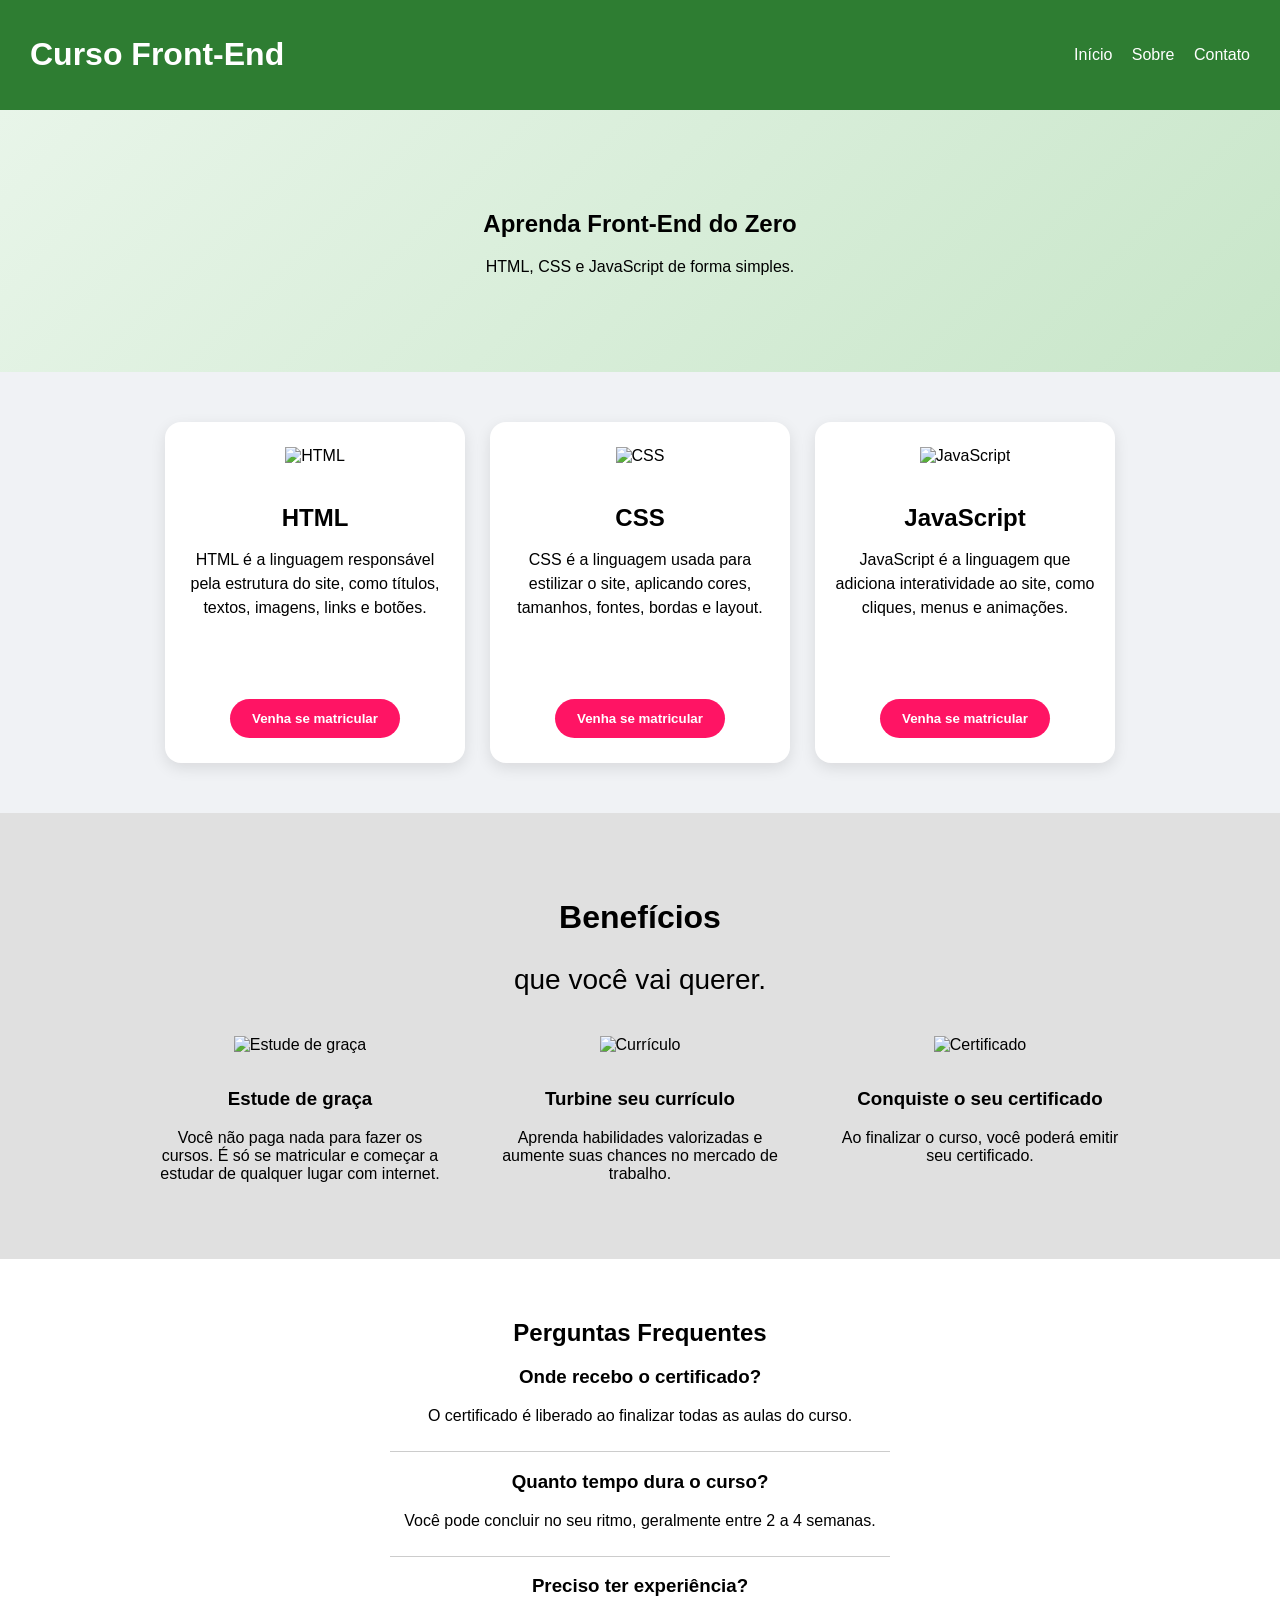
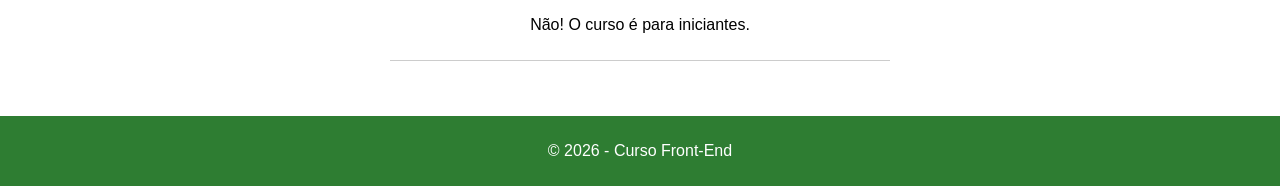
==== tailwind css/index.html @ 61dec6e5 "Add files via upload" ====
<!DOCTYPE html>
<html lang="pt-br">
<head>
  <meta charset="UTF-8">
  <meta name="viewport" content="width=device-width, initial-scale=1.0">
  <title>Curso Front-End</title>
  <link rel="stylesheet" href="css/style.css">
</head>
<body>

  <!-- Cabeçalho -->
  <header>
    <h1>Curso Front-End</h1>
    <nav>
      <a href="#">Início</a>
      <a href="#">Sobre</a>
      <a href="#">Contato</a>
    </nav>
  </header>

  <!-- Hero -->
  <section class="hero">
    <h2>Aprenda Front-End do Zero</h2>
    <p>HTML, CSS e JavaScript de forma simples.</p>
  </section>

  <!-- Cards -->
  <section class="cards">

    <div class="card">
      <img src="https://cdn-icons-png.flaticon.com/512/732/732212.png" alt="HTML">
      <h3>HTML</h3>
      <p>HTML é a linguagem responsável pela estrutura do site, como títulos, textos, imagens, links e botões.</p>
      <button class="curso-btn" data-curso="html">Venha se matricular</button>
    </div>

    <div class="card">
      <img src="https://cdn-icons-png.flaticon.com/512/732/732190.png" alt="CSS">
      <h3>CSS</h3>
      <p>CSS é a linguagem usada para estilizar o site, aplicando cores, tamanhos, fontes, bordas e layout.</p>
      <button class="curso-btn" data-curso="css">Venha se matricular</button>
    </div>

    <div class="card">
      <img src="https://cdn-icons-png.flaticon.com/512/5968/5968292.png" alt="JavaScript">
      <h3>JavaScript</h3>
      <p>JavaScript é a linguagem que adiciona interatividade ao site, como cliques, menus e animações.</p>
      <button class="curso-btn" data-curso="javascript">Venha se matricular</button>
    </div>

  </section>

  <!-- ÁREA QUE ABRE O CURSO -->
  <section id="detalhes-curso" class="detalhes-curso escondido">
    <div class="detalhes-container">
      <div class="detalhes-texto">
        <h1 id="titulo-curso">Curso</h1>
        <p id="descricao-curso"></p>
  
        <div class="info">
          <span>Duração <strong id="duracao-curso"></strong></span>
          <span>|</span>
          <span>Nível <strong class="nivel" id="nivel-curso"></strong></span>
        </div>
  
        <button id="matricular">Quero me matricular</button>
        <button id="voltar">Voltar para a página inicial</button>
      </div>
  
      <div class="box">
        <p class="trilha">Este curso faz parte da trilha Front-End.</p>
        <div class="curso-box">
          <div class="icone" id="icone-curso">💻</div>
          <div>
            <h3 id="nome-box">Curso</h3>
            <p id="horas-box">0h</p>
          </div>
        </div>
      </div>
    </div>
  </section>

  <!-- BENEFÍCIOS -->
  <section class="beneficios">
    <h2>Benefícios</h2>
    <p class="subtitulo">que você vai querer.</p>

    <div class="beneficios-container">

      <div class="beneficio">
        <img src="https://cdn-icons-png.flaticon.com/512/2331/2331943.png" alt="Estude de graça">
        <h3>Estude de graça</h3>
        <p>Você não paga nada para fazer os cursos. É só se matricular e começar a estudar de qualquer lugar com internet.</p>
      </div>

      <div class="beneficio">
        <img src="https://cdn-icons-png.flaticon.com/512/3135/3135755.png" alt="Currículo">
        <h3>Turbine seu currículo</h3>
        <p>Aprenda habilidades valorizadas e aumente suas chances no mercado de trabalho.</p>
      </div>

      <div class="beneficio">
        <img src="https://cdn-icons-png.flaticon.com/512/190/190411.png" alt="Certificado">
        <h3>Conquiste o seu certificado</h3>
        <p>Ao finalizar o curso, você poderá emitir seu certificado.</p>
      </div>

    </div>
  </section>

  <!-- FAQ -->
  <section class="faq">
    <h2>Perguntas Frequentes</h2>

    <div class="faq-item">
      <h3>Onde recebo o certificado?</h3>
      <p>O certificado é liberado ao finalizar todas as aulas do curso.</p>
    </div>

    <div class="faq-item">
      <h3>Quanto tempo dura o curso?</h3>
      <p>Você pode concluir no seu ritmo, geralmente entre 2 a 4 semanas.</p>
    </div>

    <div class="faq-item">
      <h3>Preciso ter experiência?</h3>
      <p>Não! O curso é para iniciantes.</p>
    </div>

  </section>

  <!-- Rodapé -->
  <footer>
    <p>© 2026 - Curso Front-End</p>
  </footer>

  <script src="script.js"></script>
</body>
</html>
---- tailwind css/css/style.css ----
body {
    margin: 0;
    font-family: Arial, sans-serif;
    background: #f0f2f5;
  }
  
  /* Cabeçalho */
  header {
    background: #2e7d32;
    color: white;
    padding: 15px 30px;
    display: flex;
    justify-content: space-between;
    align-items: center;
    flex-wrap: wrap;
  }
  
  nav a {
    color: white;
    margin-left: 15px;
    text-decoration: none;
  }
  
  /* Hero */
  .hero {
    text-align: center;
    padding: 80px 20px;
    background: linear-gradient(135deg, #e8f5e9, #c8e6c9);
  }
  
  /* Cards */
  .cards {
    display: flex;
    justify-content: center;
    gap: 25px;
    padding: 50px 20px;
    flex-wrap: wrap;
  }
  
  .card {
    background: white;
    padding: 25px 20px;
    width: 260px;
    border-radius: 16px;
    box-shadow: 0 5px 15px rgba(0,0,0,0.1);
    text-align: center;
    transition: 0.3s;
  }
  
  .card:hover {
    transform: translateY(-8px);
  }
  
  .card img {
    width: 60px;
    margin-bottom: 15px;
  }
  
  .card h3 {
    font-size: 24px;
    margin-bottom: 12px;
  }
  
  .card p {
    font-size: 16px;
    line-height: 1.5;
    min-height: 120px;
  }
  
  .card button {
    margin-top: 15px;
    background: #ff1464;
    color: white;
    border: none;
    padding: 12px 22px;
    border-radius: 25px;
    cursor: pointer;
    font-weight: bold;
    transition: 0.3s;
  }
  
  .card button:hover {
    background: #e60055;
    transform: scale(1.05);
  }
  
  /* DETALHES DO CURSO */
  .detalhes-curso {
    background: #ffffff;
    padding: 60px 20px;
  }
  
  .escondido {
    display: none;
  }
  
  .detalhes-container {
    display: flex;
    justify-content: space-between;
    gap: 40px;
    max-width: 1200px;
    margin: auto;
    flex-wrap: wrap;
  }
  
  .detalhes-texto {
    flex: 1;
    min-width: 300px;
  }
  
  .detalhes-texto h1 {
    color: #14b8a6;
    font-size: 42px;
    margin-bottom: 25px;
  }
  
  .detalhes-texto p {
    font-size: 20px;
    color: #333;
    line-height: 1.7;
  }
  
  .info {
    margin-top: 30px;
    font-size: 18px;
    display: flex;
    gap: 15px;
  }
  
  .nivel {
    color: #14b8a6;
  }
  
  #matricular {
    margin-top: 40px;
    background: #ff1464;
    color: white;
    border: none;
    padding: 18px 40px;
    border-radius: 40px;
    font-size: 18px;
    cursor: pointer;
    transition: 0.3s;
  }
  
  #matricular:hover {
    background: #e60055;
    transform: scale(1.05);
  }
  #voltar {
    margin-top: 15px;
    margin-left: 15px;
    background: #2e7d32;
    color: white;
    border: none;
    padding: 18px 30px;
    border-radius: 40px;
    font-size: 18px;
    cursor: pointer;
    transition: 0.3s;
  }
  
  #voltar:hover {
    background: #1b5e20;
    transform: scale(1.05);
  }
  
  .box {
    background: #eee;
    padding: 25px;
    border-radius: 12px;
    width: 320px;
  }
  
  .trilha {
    font-size: 14px;
    color: #555;
    margin-bottom: 20px;
  }
  
  .curso-box {
    display: flex;
    align-items: center;
    gap: 15px;
  }
  
  .icone {
    font-size: 32px;
  }
  
  /* BENEFÍCIOS */
  .beneficios {
    background: #e0e0e0;
    padding: 60px 20px;
    text-align: center;
  }
  
  .beneficios h2 {
    font-size: 32px;
  }
  
  .subtitulo {
    font-size: 28px;
    margin-bottom: 40px;
  }
  
  .beneficios-container {
    display: flex;
    justify-content: center;
    gap: 40px;
    flex-wrap: wrap;
  }
  
  .beneficio {
    max-width: 300px;
  }
  
  .beneficio img {
    width: 60px;
    margin-bottom: 15px;
  }
  
  /* FAQ */
  .faq {
    background: white;
    padding: 40px;
    text-align: center;
  }
  
  .faq-item {
    max-width: 500px;
    margin: 15px auto;
    border-bottom: 1px solid #ccc;
    padding-bottom: 10px;
  }
  
  /* Rodapé */
  footer {
    background: #2e7d32;
    color: white;
    text-align: center;
    padding: 10px;
  }
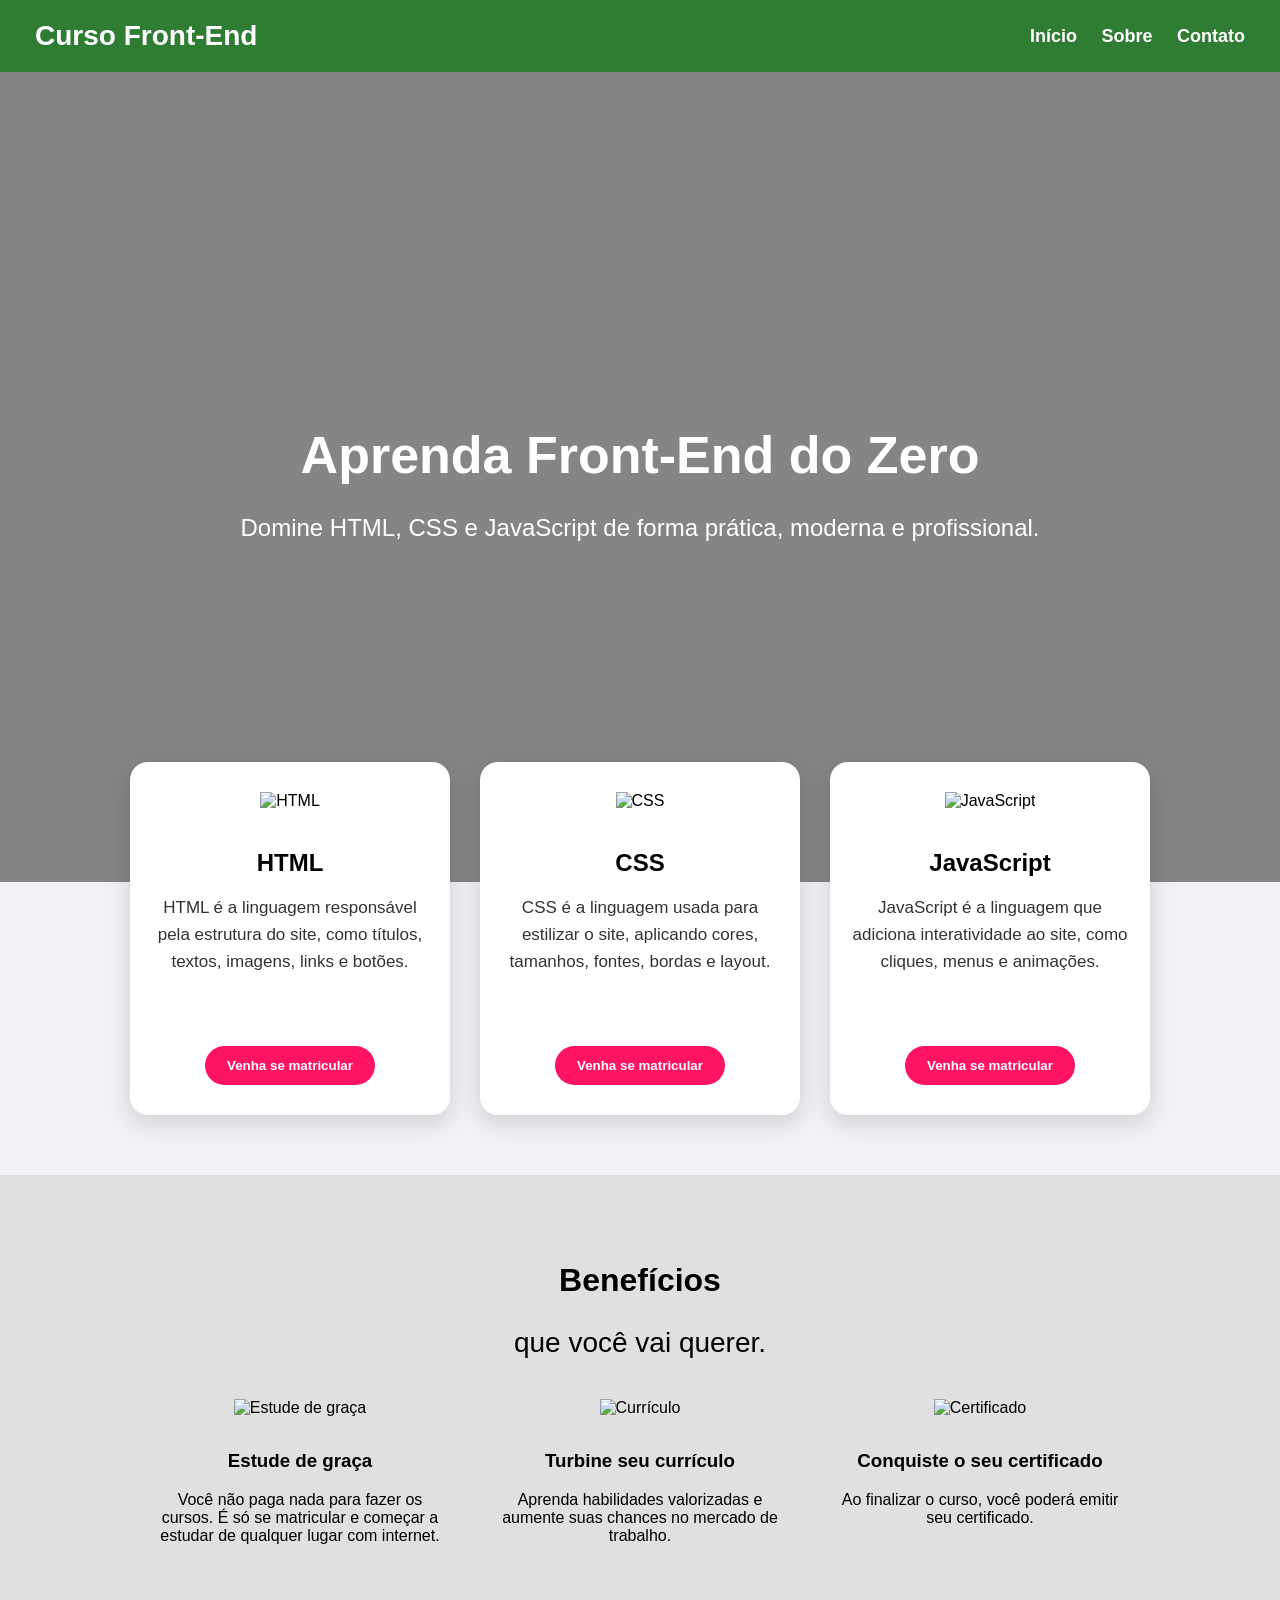
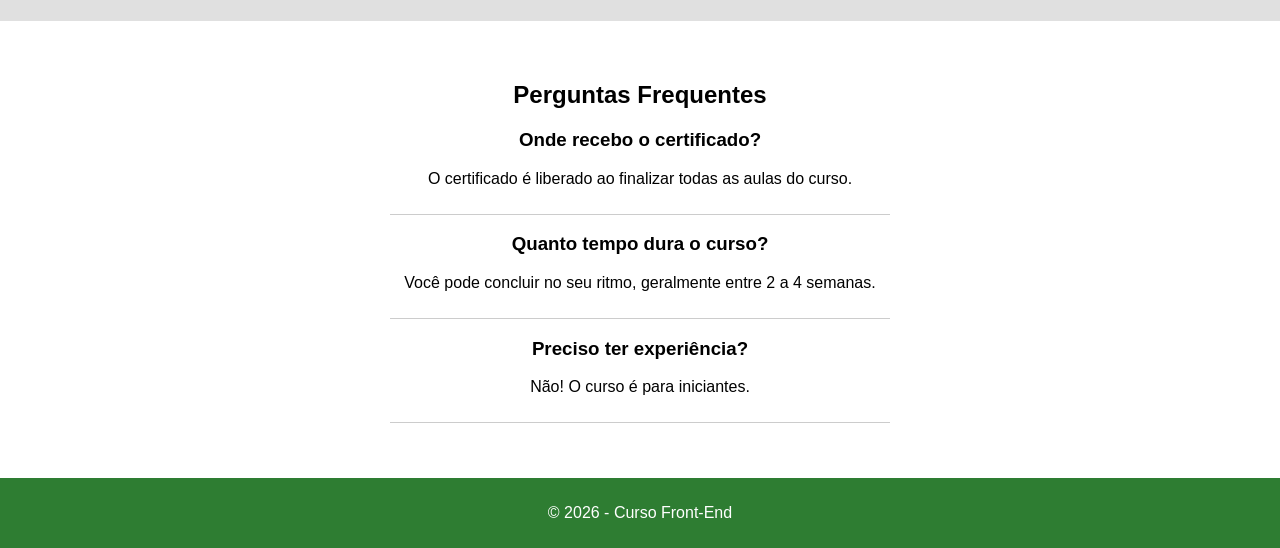
==== commit 20551a69: "Add files via upload" ====
--- a/tailwind css/index.html
+++ b/tailwind css/index.html
@@ -8,7 +8,7 @@
 </head>
 <body>
 
-  <!-- Cabeçalho -->
+  
   <header>
     <h1>Curso Front-End</h1>
     <nav>
@@ -18,14 +18,17 @@
     </nav>
   </header>
 
-  <!-- Hero -->
+  
   <section class="hero">
-    <h2>Aprenda Front-End do Zero</h2>
-    <p>HTML, CSS e JavaScript de forma simples.</p>
+    <div class="hero-content">
+      <h2>Aprenda Front-End do Zero</h2>
+      <p>Domine HTML, CSS e JavaScript de forma prática, moderna e profissional.</p>
+    </div>
   </section>
 
-  <!-- Cards -->
+  
   <section class="cards">
+
 
     <div class="card">
       <img src="https://cdn-icons-png.flaticon.com/512/732/732212.png" alt="HTML">
@@ -34,6 +37,7 @@
       <button class="curso-btn" data-curso="html">Venha se matricular</button>
     </div>
 
+    
     <div class="card">
       <img src="https://cdn-icons-png.flaticon.com/512/732/732190.png" alt="CSS">
       <h3>CSS</h3>
@@ -41,6 +45,7 @@
       <button class="curso-btn" data-curso="css">Venha se matricular</button>
     </div>
 
+   
     <div class="card">
       <img src="https://cdn-icons-png.flaticon.com/512/5968/5968292.png" alt="JavaScript">
       <h3>JavaScript</h3>
@@ -50,23 +55,28 @@
 
   </section>
 
-  <!-- ÁREA QUE ABRE O CURSO -->
+  
   <section id="detalhes-curso" class="detalhes-curso escondido">
     <div class="detalhes-container">
+
+      
       <div class="detalhes-texto">
         <h1 id="titulo-curso">Curso</h1>
         <p id="descricao-curso"></p>
-  
+
         <div class="info">
           <span>Duração <strong id="duracao-curso"></strong></span>
           <span>|</span>
           <span>Nível <strong class="nivel" id="nivel-curso"></strong></span>
         </div>
-  
-        <button id="matricular">Quero me matricular</button>
-        <button id="voltar">Voltar para a página inicial</button>
+
+        <div class="botoes-detalhe">
+          <button id="matricular">Quero me matricular</button>
+          <button id="voltar">Voltar para a página inicial</button>
+        </div>
       </div>
-  
+
+      
       <div class="box">
         <p class="trilha">Este curso faz parte da trilha Front-End.</p>
         <div class="curso-box">
@@ -77,10 +87,11 @@
           </div>
         </div>
       </div>
+
     </div>
   </section>
 
-  <!-- BENEFÍCIOS -->
+  
   <section class="beneficios">
     <h2>Benefícios</h2>
     <p class="subtitulo">que você vai querer.</p>
@@ -108,7 +119,7 @@
     </div>
   </section>
 
-  <!-- FAQ -->
+ 
   <section class="faq">
     <h2>Perguntas Frequentes</h2>
 
@@ -129,7 +140,7 @@
 
   </section>
 
-  <!-- Rodapé -->
+  
   <footer>
     <p>© 2026 - Curso Front-End</p>
   </footer>
--- a/tailwind css/css/style.css
+++ b/tailwind css/css/style.css
@@ -1,10 +1,129 @@
 body {
     margin: 0;
-    font-family: Arial, sans-serif;
+    body {
+        margin: 0;
+        font-family: Arial, sans-serif;
+        background: #f0f2f5;
+      }
+      
+
+      header {
+        background: #2e7d32;
+        color: white;
+        padding: 20px 35px;
+        display: flex;
+        justify-content: space-between;
+        align-items: center;
+        flex-wrap: wrap;
+        position: relative;
+        z-index: 10;
+      }
+      
+      header h1 {
+        font-size: 28px;
+        margin: 0;
+      }
+      
+      nav a {
+        color: white;
+        margin-left: 20px;
+        text-decoration: none;
+        font-size: 18px;
+        font-weight: bold;
+      }
+      
+      .hero {
+        position: relative;
+        height: 650px;
+        background: url('../img/fundo.jpg') center/cover no-repeat;
+        display: flex;
+        justify-content: center;
+        align-items: center;
+        text-align: center;
+        color: white;
+        overflow: hidden;
+      }
+
+      .hero::before {
+        content: "";
+        position: absolute;
+        inset: 0;
+        background: rgba(0, 0, 0, 0.45);
+      }
+      
+      .hero-content {
+        position: relative;
+        z-index: 2;
+        max-width: 800px;
+        padding: 20px;
+      }
+      
+      .hero-content h2 {
+        font-size: 52px;
+        margin-bottom: 20px;
+      }
+      
+      .hero-content p {
+        font-size: 24px;
+        line-height: 1.6;
+      }
+      
+      .cards {
+        display: flex;
+        justify-content: center;
+        gap: 30px;
+        padding: 0 20px 60px;
+        flex-wrap: wrap;
+        margin-top: -120px;
+        position: relative;
+        z-index: 5;
+      }
+      
+      .card {
+        background: white;
+        padding: 30px 20px;
+        width: 280px;
+        border-radius: 18px;
+        box-shadow: 0 8px 25px rgba(0,0,0,0.15);
+        text-align: center;
+        transition: 0.3s;
+      }
+      
+      .card:hover {
+        transform: translateY(-10px);
+      }
+      
+      .card img {
+        width: 65px;
+        margin-bottom: 15px;
+      }
+      
+      .card h3 {
+        font-size: 24px;
+        margin-bottom: 15px;
+      }
+      
+      .card p {
+        font-size: 17px;
+        line-height: 1.6;
+        min-height: 120px;
+        color: #333;
+      }
+      
+      .card {
+        transition: box-shadow 0.3s ease, background 0.3s ease;
+      }
+      
+      
+      
+      .card button:hover {
+        background: #e60055;
+        transform: scale(1.05);
+      } font-family: Arial, sans-serif;
     background: #f0f2f5;
   }
   
-  /* Cabeçalho */
+
   header {
     background: #2e7d32;
     color: white;
@@ -21,14 +140,14 @@
     text-decoration: none;
   }
   
-  /* Hero */
+
   .hero {
     text-align: center;
     padding: 80px 20px;
     background: linear-gradient(135deg, #e8f5e9, #c8e6c9);
   }
   
-  /* Cards */
+
   .cards {
     display: flex;
     justify-content: center;
@@ -84,7 +203,7 @@
     transform: scale(1.05);
   }
   
-  /* DETALHES DO CURSO */
+
   .detalhes-curso {
     background: #ffffff;
     padding: 60px 20px;
@@ -125,18 +244,25 @@
     font-size: 18px;
     display: flex;
     gap: 15px;
+    flex-wrap: wrap;
   }
   
   .nivel {
     color: #14b8a6;
   }
   
+  .botoes-detalhe {
+    margin-top: 35px;
+    display: flex;
+    gap: 15px;
+    flex-wrap: wrap;
+  }
+  
   #matricular {
-    margin-top: 40px;
     background: #ff1464;
     color: white;
     border: none;
-    padding: 18px 40px;
+    padding: 16px 28px;
     border-radius: 40px;
     font-size: 18px;
     cursor: pointer;
@@ -147,13 +273,12 @@
     background: #e60055;
     transform: scale(1.05);
   }
+  
   #voltar {
-    margin-top: 15px;
-    margin-left: 15px;
     background: #2e7d32;
     color: white;
     border: none;
-    padding: 18px 30px;
+    padding: 16px 28px;
     border-radius: 40px;
     font-size: 18px;
     cursor: pointer;
@@ -188,7 +313,7 @@
     font-size: 32px;
   }
   
-  /* BENEFÍCIOS */
+
   .beneficios {
     background: #e0e0e0;
     padding: 60px 20px;
@@ -220,7 +345,6 @@
     margin-bottom: 15px;
   }
   
-  /* FAQ */
   .faq {
     background: white;
     padding: 40px;
@@ -233,8 +357,7 @@
     border-bottom: 1px solid #ccc;
     padding-bottom: 10px;
   }
-  
-  /* Rodapé */
+
   footer {
     background: #2e7d32;
     color: white;
